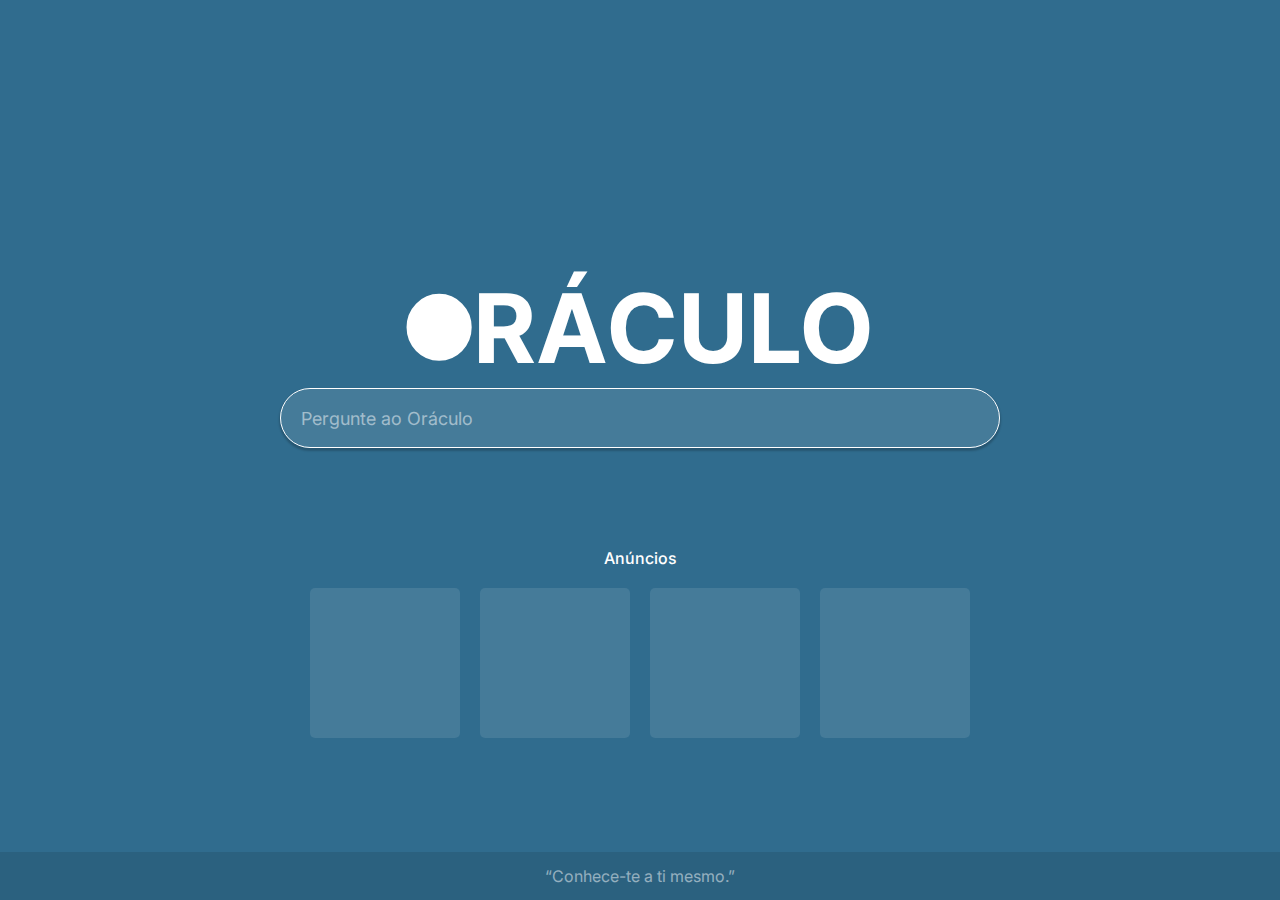
==== index.html @ 330c2480 "Initial commit" ====
<!DOCTYPE html>
<html lang="en">
<head>
    <meta charset="UTF-8">
    <meta http-equiv="X-UA-Compatible" content="IE=edge">
    <meta name="viewport" content="width=device-width, initial-scale=1.0">
    <title>Oráculo</title>
    <link rel="stylesheet" href="style.css">
</head>
<body>
    <main class="content">
        <img src="logo.svg" alt="Oráculo Logo" class="content__logo">
        <input type="search" class="content__search" placeholder="Pergunte ao Oráculo">
        <div class="content__section ads">
            <span class="content__ads title">Anúncios</span>
            <div class="content__ads elements">
                <a href="#"><div></div></a>
                <a href="#"><div></div></a>
                <a href="#"><div></div></a>
                <a href="#"><div></div></a>
            </div>
        </div>
    </main>

    <footer class="footer">
        <div class="footer__section footer__phrase">
            <span>“Conhece-te a ti mesmo.”</span>
        </div>
    </footer>
</body>
</html>
---- style.css ----
@import url('https://fonts.googleapis.com/css2?family=Inter:wght@100;200;300;400;500;600;700;800;900&display=swap');

/* Reset */

* {
    margin: 0;
    padding: 0;
    box-sizing: border-box;
}

*,
input,
button {
    font-family: 'Inter', sans-serif;
}

html, 
body {
    height: 100%;
    background-color: #306c8e;
}

body {
    display: flex;
    flex-direction: column;
}

/* Main */

.content {
    display: flex;
    flex-direction: column;
    align-items: center;
    height: 100%;
    padding: 56px 8px 0px;
}

.content__logo {
    margin-top: 150px;
    height: 46px;
}

.content__search {
    color: rgb(255, 255, 255);
    margin-top: 18px;
    width: 100%;
    max-width: 720px;
    height: 60px;
    padding: 7px 10px 6px 20px;
    font-size: 18px;
    background-color: rgba(255, 255, 255, 0.1);
    border-radius: 50px;
    border: 1.5px solid #ffffff;
    outline: none;
    box-shadow: 0 2px 2px 1px rgba(0, 0, 0, 0.2);
}

.content__search::placeholder {
    color: rgba(255, 255, 255, 0.5);
}

.content__section.ads {
    margin-top: 100px;
    display: flex;
    flex-direction: column;
    align-items: center;
    gap: 20px;
}

.content__ads.title {
    color: rgb(255, 255, 255);
    font-weight: 500;
}

.content__ads.elements {
    display: grid;
    grid-template-columns: 1fr 1fr 1fr 1fr;
    gap: 20px;
}

.content__ads.elements div {
    height: 150px;
    width: 150px;
    background-color: rgba(255, 255, 255, 0.1);
    border-radius: 5px;
}

/* Footer */

.footer {
    margin-top: 24px;
    display: flex;
    flex-direction: column;
    background-color: rgba(0, 0, 0, 0.1);
}

.footer__section:not(:first-child) {
    border-top: 1px solid #e4e4e4;
}

.footer__phrase {
    text-align: center;
    font-size: 16px;
    color: rgba(255, 255, 255, 0.5);
    padding: 14px;
}

.footer__section.links {
    display: flex;
    justify-content: space-between;
    align-items: center;
    font-size: 14px;
    padding: 14px;
}

/* Media Query */

@media (min-width: 765px) {
    .content{
        padding-top: 120px;
    }

    .content__logo {
        height: 100px;
    }
}
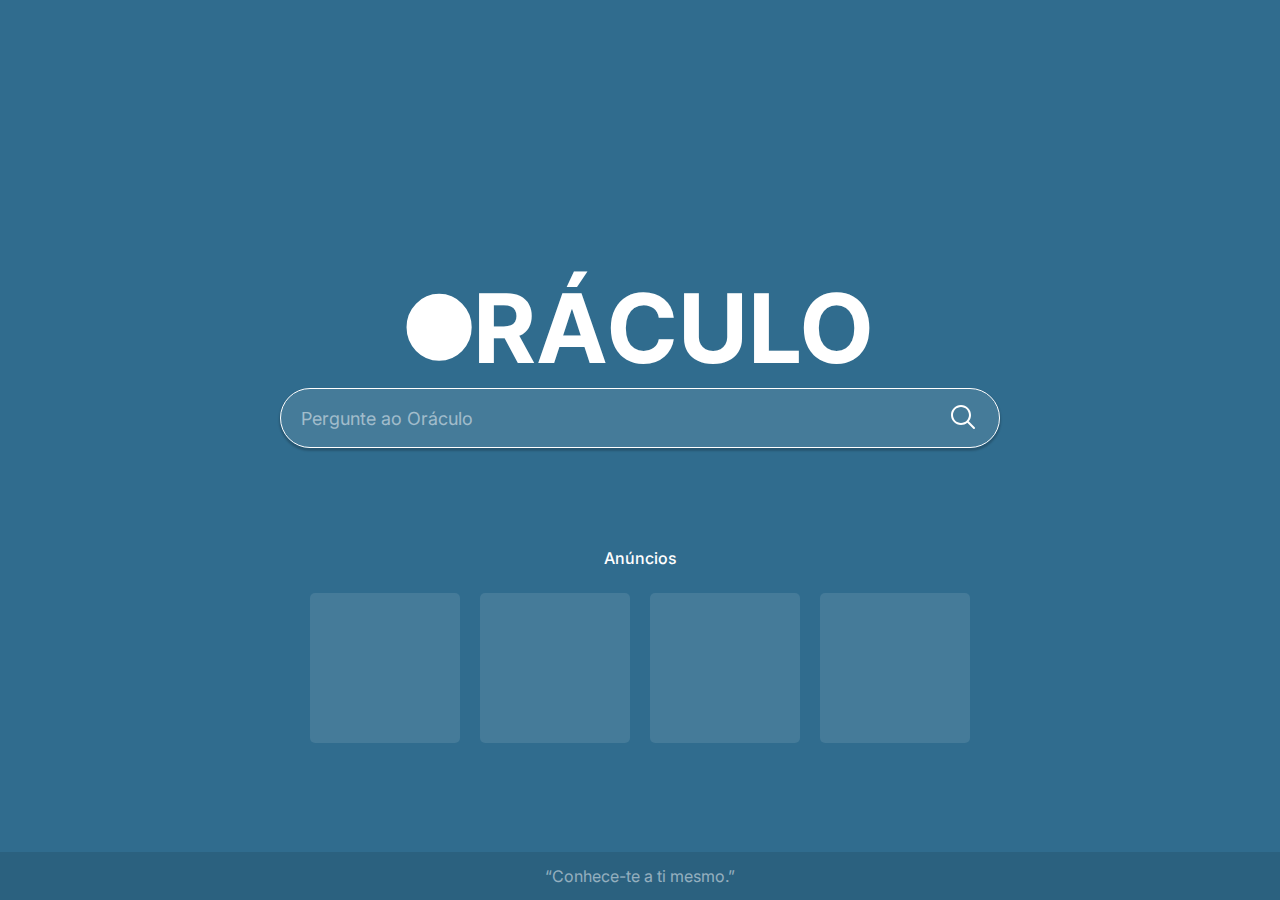
==== commit b8617d29: "Muita coisa" ====
--- a/index.html
+++ b/index.html
@@ -10,7 +10,10 @@
 <body>
     <main class="content">
         <img src="logo.svg" alt="Oráculo Logo" class="content__logo">
-        <input type="search" class="content__search" placeholder="Pergunte ao Oráculo">
+        <div class="content__search">
+            <input type="search" placeholder="Pergunte ao Oráculo">
+            <button><a href="resultado.html"><img src="search.svg" alt=""></a></button>
+        </div>
         <div class="content__section ads">
             <span class="content__ads title">Anúncios</span>
             <div class="content__ads elements">
--- a/style.css
+++ b/style.css
@@ -27,6 +27,15 @@
 
 /* Main */
 
+.container {
+    display: flex;
+    justify-content: center;
+    /* align-items: center; */
+    width: 720px;
+    margin: 0 auto;
+    flex-direction: column;
+}
+
 .content {
     display: flex;
     flex-direction: column;
@@ -35,18 +44,41 @@
     padding: 56px 8px 0px;
 }
 
+.content__header {
+    display: grid;
+    grid-template-columns: 1fr 1fr 1fr;
+    align-items: center;
+    margin-top: 1.5%;
+}
+
 .content__logo {
     margin-top: 150px;
     height: 46px;
 }
 
+.content__logo.resultado {
+    display: flex;
+    margin: 0 auto;
+    margin-top: 0;
+    height: 35px;
+}
+
 .content__search {
+    display: flex;
+    margin-top: 18px;
+}
+
+.content__search.resultado {
+    margin-top: 0;
+}
+
+.content__search input {
+    position: relative;
+    left: 2%;
     color: rgb(255, 255, 255);
-    margin-top: 18px;
-    width: 100%;
-    max-width: 720px;
+    padding: 7px 10px 6px 20px;
+    width: 720px;
     height: 60px;
-    padding: 7px 10px 6px 20px;
     font-size: 18px;
     background-color: rgba(255, 255, 255, 0.1);
     border-radius: 50px;
@@ -55,8 +87,37 @@
     box-shadow: 0 2px 2px 1px rgba(0, 0, 0, 0.2);
 }
 
-.content__search::placeholder {
+.content__search input::placeholder {
     color: rgba(255, 255, 255, 0.5);
+}
+
+.content__search button {
+    position: relative;
+    left: -5%;
+    background: none;
+    border: none;
+    text-align: center;
+    text-decoration: none;
+}
+
+.content__result {
+    display: flex;
+    flex-direction: column;
+    margin-top: 10%;
+}
+
+.content__result span {
+    color: #ffffff;
+    background-color: rgba(255, 255, 255, 0.1);
+    width: 720px;
+    padding: 15px;
+    border-radius: 5px;
+}
+
+.title {
+    color: #ffffff;
+    font-weight: bold;
+    margin-bottom: 5px;
 }
 
 .content__section.ads {
@@ -83,6 +144,11 @@
     width: 150px;
     background-color: rgba(255, 255, 255, 0.1);
     border-radius: 5px;
+    transition: all 300ms;
+}
+
+.content__ads.elements div:hover {
+    transform: scale(1.1);
 }
 
 /* Footer */
